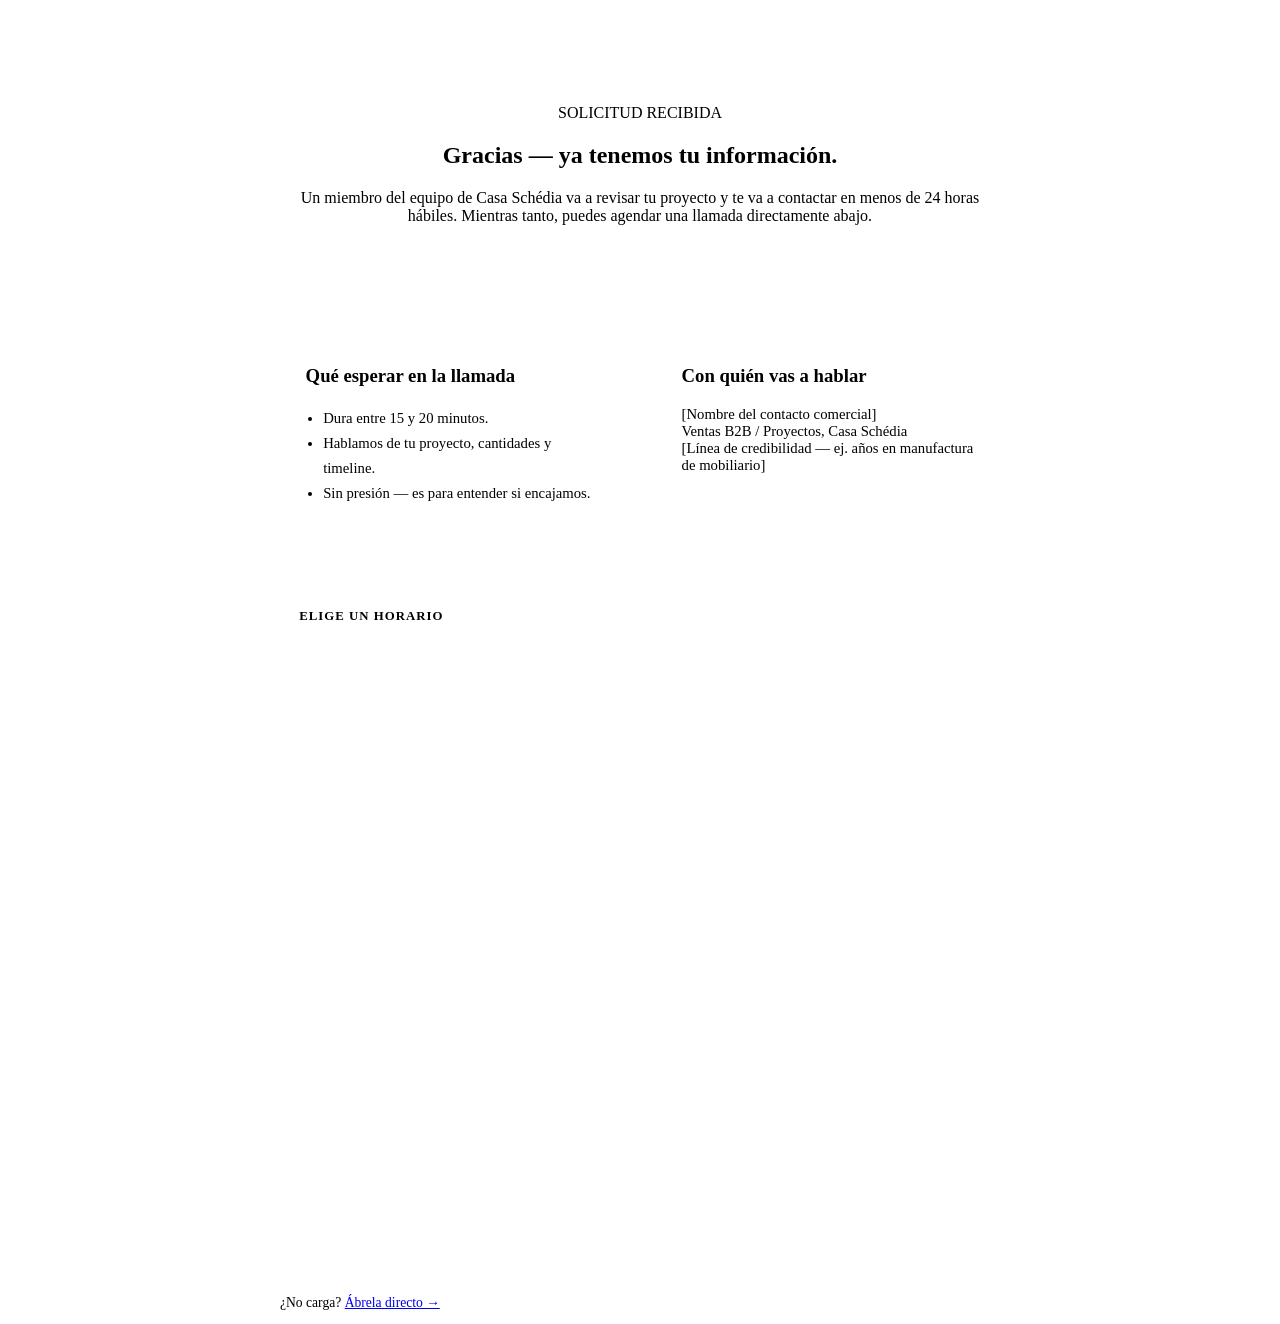
==== thank-you.html @ 02d1f925 "Add files via upload" ====
<!-- VERSION: v01 -->
<!DOCTYPE html>
<html lang="es-MX">
<head>
<meta charset="UTF-8">
<meta name="viewport" content="width=device-width, initial-scale=1.0">
<title>Gracias — Casa Schédia</title>
<link href="https://fonts.googleapis.com/css2?family=Inter:wght@400;500;600;700;800&family=JetBrains+Mono:wght@500;600&display=swap" rel="stylesheet">
<link rel="stylesheet" href="/css/styles.css?v=01">
<style>
  .ty-hero{background:var(--charcoal);color:var(--cream);padding:5rem 0 3rem;text-align:center}
  .ty-wrap{max-width:720px;margin:0 auto;padding:0 24px}
  .ty-grid{display:grid;grid-template-columns:1fr 1fr;gap:2rem;margin:3rem 0}
  .ty-card{background:var(--cream);border:1px solid var(--line);padding:1.6rem}
  .booking-shell{border:1px solid var(--line);margin-top:1rem}
  .booking-shell-header{background:var(--charcoal);color:var(--cream);padding:.9rem 1.2rem;border-bottom:3px solid var(--wood);font-weight:600;font-family:var(--font-mono);font-size:.8rem;letter-spacing:.08em;text-transform:uppercase}
  .booking-fallback-note{font-size:.85rem;color:var(--grey);margin-top:.8rem}
</style>
</head>
<body>
<section class="ty-hero">
  <div class="ty-wrap">
    <p class="eyebrow" style="text-align:center">SOLICITUD RECIBIDA</p>
    <h1>Gracias — ya tenemos tu información.</h1>
    <p class="hero-sub" style="margin:0 auto">Un miembro del equipo de Casa Schédia va a revisar tu proyecto y te va a contactar en menos de 24 horas hábiles. Mientras tanto, puedes agendar una llamada directamente abajo.</p>
  </div>
</section>

<section class="section">
  <div class="ty-wrap">
    <div class="ty-grid">
      <div class="ty-card">
        <h3>Qué esperar en la llamada</h3>
        <ul style="margin-top:.8rem;padding-left:1.1rem;color:var(--grey);font-size:.92rem;line-height:1.7">
          <li>Dura entre 15 y 20 minutos.</li>
          <li>Hablamos de tu proyecto, cantidades y timeline.</li>
          <li>Sin presión — es para entender si encajamos.</li>
        </ul>
      </div>
      <div class="ty-card">
        <h3>Con quién vas a hablar</h3>
        <p style="margin-top:.8rem;color:var(--grey);font-size:.92rem">[Nombre del contacto comercial]<br>Ventas B2B / Proyectos, Casa Schédia<br>[Línea de credibilidad — ej. años en manufactura de mobiliario]</p>
      </div>
    </div>

    <div class="booking-shell">
      <div class="booking-shell-header">Elige un horario</div>
      <!-- Reemplazar [ID] por el link real de Cal.com o Google Calendar Appointment Schedule -->
      <iframe src="https://cal.com/casa-schedia/cotizacion?embed=true" style="border:0" width="100%" height="640" loading="lazy" title="Agendar llamada"></iframe>
    </div>
    <p class="booking-fallback-note">¿No carga? <a href="https://cal.com/casa-schedia/cotizacion">Ábrela directo →</a></p>
  </div>
</section>
</body>
</html>
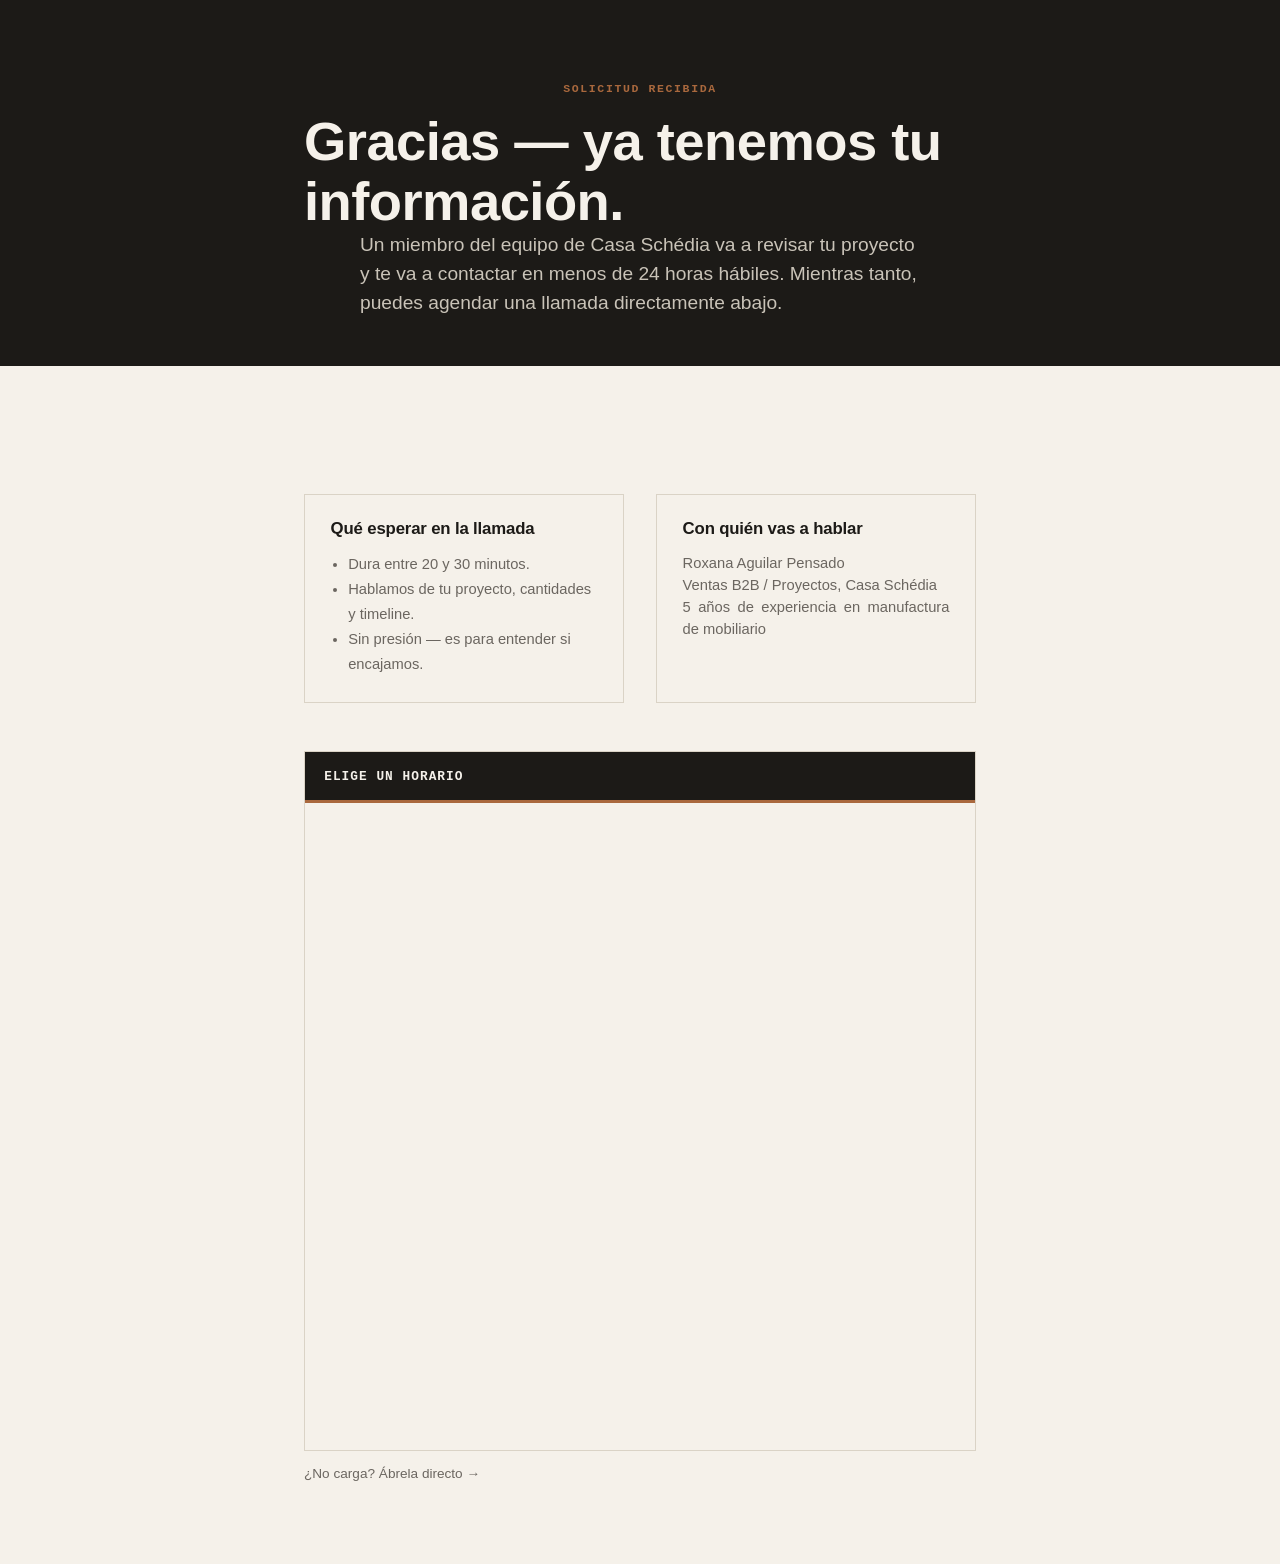
==== commit 63607e6b: "Update thank-you.html" ====
--- a/thank-you.html
+++ b/thank-you.html
@@ -6,7 +6,7 @@
 <meta name="viewport" content="width=device-width, initial-scale=1.0">
 <title>Gracias — Casa Schédia</title>
 <link href="https://fonts.googleapis.com/css2?family=Inter:wght@400;500;600;700;800&family=JetBrains+Mono:wght@500;600&display=swap" rel="stylesheet">
-<link rel="stylesheet" href="/css/styles.css?v=01">
+<link rel="stylesheet" href="css/styles.css?v=01">
 <style>
   .ty-hero{background:var(--charcoal);color:var(--cream);padding:5rem 0 3rem;text-align:center}
   .ty-wrap{max-width:720px;margin:0 auto;padding:0 24px}
@@ -32,23 +32,22 @@
       <div class="ty-card">
         <h3>Qué esperar en la llamada</h3>
         <ul style="margin-top:.8rem;padding-left:1.1rem;color:var(--grey);font-size:.92rem;line-height:1.7">
-          <li>Dura entre 15 y 20 minutos.</li>
+          <li>Dura entre 20 y 30 minutos.</li>
           <li>Hablamos de tu proyecto, cantidades y timeline.</li>
           <li>Sin presión — es para entender si encajamos.</li>
         </ul>
       </div>
       <div class="ty-card">
         <h3>Con quién vas a hablar</h3>
-        <p style="margin-top:.8rem;color:var(--grey);font-size:.92rem">[Nombre del contacto comercial]<br>Ventas B2B / Proyectos, Casa Schédia<br>[Línea de credibilidad — ej. años en manufactura de mobiliario]</p>
+        <p style="margin-top:.8rem;color:var(--grey);font-size:.92rem">Roxana Aguilar Pensado<br>Ventas B2B / Proyectos, Casa Schédia<br>5 años de experiencia en manufactura de mobiliario</p>
       </div>
     </div>
 
     <div class="booking-shell">
       <div class="booking-shell-header">Elige un horario</div>
-      <!-- Reemplazar [ID] por el link real de Cal.com o Google Calendar Appointment Schedule -->
-      <iframe src="https://cal.com/casa-schedia/cotizacion?embed=true" style="border:0" width="100%" height="640" loading="lazy" title="Agendar llamada"></iframe>
+      <iframe src="https://calendar.google.com/calendar/appointments/schedules/AcZssZ01WQsS1XPB4qFSoL8xT74jRLnxL2U8HGKHM4xNQHcJ1gWpUHXUGCY5LeVJxT_KyHxz9EcmJFtZ?gv=true" style="border:0" width="100%" height="640" loading="lazy" title="Agendar llamada"></iframe>
     </div>
-    <p class="booking-fallback-note">¿No carga? <a href="https://cal.com/casa-schedia/cotizacion">Ábrela directo →</a></p>
+    <p class="booking-fallback-note">¿No carga? <a href="https://calendar.app.google/jkWMvSTmjRUwq3fn8">Ábrela directo →</a></p>
   </div>
 </section>
 </body>
--- a/css/styles.css
+++ b/css/styles.css
@@ -0,0 +1,127 @@
+/* VERSION: v01 */
+:root{
+  --charcoal:#1C1A17;
+  --wood:#A9683D;
+  --cream:#F5F1EA;
+  --grey:#6B6660;
+  --line:#DAD3C6;
+  --danger:#B3392C;
+  --danger-bg:#FBF0EE;
+  --font-body:'Inter',sans-serif;
+  --font-mono:'JetBrains Mono',monospace;
+}
+*{box-sizing:border-box;margin:0;padding:0}
+html{scroll-behavior:smooth}
+body{font-family:var(--font-body);color:var(--charcoal);background:var(--cream);line-height:1.5;font-size:16px;-webkit-font-smoothing:antialiased}
+img{max-width:100%;display:block}
+a{color:inherit;text-decoration:none}
+.wrap{max-width:1180px;margin:0 auto;padding:0 24px}
+h1,h2,h3{font-weight:800;letter-spacing:-0.01em;line-height:1.1}
+h1{font-size:clamp(2rem,5vw,3.4rem)}
+h2{font-size:clamp(1.6rem,3.4vw,2.4rem);margin-bottom:2rem}
+h3{font-size:1.05rem;font-weight:700}
+.eyebrow{font-family:var(--font-mono);font-size:.72rem;font-weight:600;letter-spacing:.14em;text-transform:uppercase;color:var(--wood);margin-bottom:.9rem}
+.lede{font-size:1.15rem;color:var(--grey);max-width:640px;text-align:justify;text-justify:inter-word}
+.fine-note{font-size:.85rem;color:var(--grey);margin-top:1.2rem;font-style:italic;text-align:justify}
+p{text-align:justify;text-justify:inter-word}
+.hero-sub,.eyebrow,h1,h2,h3,.trust-indicators,.btn,.evidence-table td,.form-grid label,.ti-label,.logo-text,.site-nav,.project-meta,.footer-inner p{text-align:left}
+.hero-sub{max-width:560px}
+
+/* Buttons */
+.btn{display:inline-block;padding:.85rem 1.6rem;border-radius:2px;font-weight:600;font-size:.95rem;letter-spacing:.01em;transition:all .15s ease;border:1px solid transparent}
+.btn-amber{background:var(--wood);color:var(--cream)}
+.btn-amber:hover{background:#8f5631}
+.btn-ghost{border-color:var(--charcoal);color:var(--charcoal)}
+.btn-ghost:hover{background:var(--charcoal);color:var(--cream)}
+.btn-block{width:100%;text-align:center;border:none;cursor:pointer;font-family:var(--font-body)}
+.btn-small{padding:.6rem 1.1rem;font-size:.85rem}
+
+/* Header */
+.site-header{position:sticky;top:0;z-index:50;background:rgba(245,241,234,.92);backdrop-filter:blur(6px);border-bottom:1px solid var(--line)}
+.header-inner{display:flex;align-items:center;justify-content:space-between;padding-top:16px;padding-bottom:16px}
+.logo-lockup{display:flex;align-items:center;gap:10px;color:var(--charcoal)}
+.logo-icon{width:26px;height:26px;color:var(--charcoal)}
+.logo-text{font-weight:800;font-size:1.15rem;letter-spacing:-.02em}
+.logo-sub{font-family:var(--font-mono);font-weight:600;font-size:.55rem;letter-spacing:.16em;color:var(--wood);margin-left:4px;vertical-align:middle}
+.site-nav{display:flex;gap:2rem;font-size:.92rem;font-weight:500}
+.site-nav a:hover{color:var(--wood)}
+.nav-toggle{display:none}
+
+/* Hero */
+.hero{background:var(--charcoal);color:var(--cream);padding:7rem 0 5rem}
+.hero-inner{max-width:820px}
+.hero .eyebrow{color:var(--wood)}
+.hero h1{color:var(--cream);margin-bottom:1.2rem}
+.hero-sub{font-size:1.2rem;color:#C9C3B8;max-width:560px;margin-bottom:2.2rem}
+.hero-ctas{display:flex;gap:1rem;flex-wrap:wrap;margin-bottom:3rem}
+.hero .btn-ghost{border-color:#5A554D;color:var(--cream)}
+.hero .btn-ghost:hover{background:var(--cream);color:var(--charcoal);border-color:var(--cream)}
+.trust-indicators{display:flex;gap:2.5rem;flex-wrap:wrap;list-style:none;border-top:1px solid #3A362F;padding-top:1.6rem;font-size:.9rem;color:#C9C3B8}
+.ti-label{display:block;font-family:var(--font-mono);font-size:.65rem;letter-spacing:.1em;text-transform:uppercase;color:var(--wood);margin-bottom:.3rem}
+
+/* Sections */
+.section{padding:5rem 0}
+.section-alt{background:#EFE9DE}
+
+/* Grids */
+.grid-4{display:grid;grid-template-columns:repeat(4,1fr);gap:1.5rem}
+.grid-3{display:grid;grid-template-columns:repeat(3,1fr);gap:1.5rem}
+.card{background:var(--cream);border:1px solid var(--line);transition:box-shadow .2s ease,transform .2s ease}
+.card:hover{box-shadow:0 10px 26px rgba(28,26,23,.1);transform:translateY(-2px)}
+.card-media{aspect-ratio:4/3;background-size:cover;background-position:center;background-color:#DFD8C9;position:relative}
+.card h3{padding:1rem 1.1rem 1.3rem}
+
+.audience-card{background:var(--charcoal);border:1px solid var(--charcoal);overflow:hidden;transition:box-shadow .2s ease,transform .2s ease}
+.audience-card:hover{box-shadow:0 10px 26px rgba(28,26,23,.18);transform:translateY(-2px)}
+.audience-card .card-media{aspect-ratio:5/4;background-color:#3A362F}
+.audience-body{padding:1.2rem 1.2rem 1.4rem;border-top:3px solid var(--wood)}
+.audience-num{display:block;font-family:var(--font-mono);font-size:.72rem;letter-spacing:.12em;color:var(--wood);font-weight:600;margin-bottom:.5rem}
+.audience-body h3{color:var(--cream);font-size:1rem}
+.project-card{background:var(--cream);border:1px solid var(--line)}
+.project-meta{padding:.9rem 1rem;font-size:.85rem;color:var(--grey)}
+
+/* Specs list */
+.spec-list{list-style:none;display:grid;grid-template-columns:1fr 1fr;gap:1rem 2.5rem;max-width:820px}
+.spec-list li{display:flex;align-items:baseline;gap:.9rem;font-size:1.02rem;border-bottom:1px solid var(--line);padding-bottom:.9rem}
+.spec-num{font-family:var(--font-mono);font-weight:600;color:var(--wood);font-size:.85rem}
+
+/* Table */
+.evidence-table{width:100%;border-collapse:collapse;font-size:.95rem}
+.evidence-table th{text-align:left;font-family:var(--font-mono);font-size:.7rem;letter-spacing:.1em;text-transform:uppercase;color:var(--grey);padding:.8rem 1rem;border-bottom:2px solid var(--charcoal)}
+.evidence-table td{padding:1rem;border-bottom:1px solid var(--line);vertical-align:top}
+.evidence-table td:first-child{font-weight:700;width:32%}
+
+/* Process */
+.process-steps{list-style:none;display:grid;grid-template-columns:repeat(3,1fr);gap:1.2rem;counter-reset:step}
+.process-steps li{display:flex;align-items:center;gap:.8rem;background:var(--cream);border:1px solid var(--line);padding:1rem 1.2rem;font-weight:600}
+.process-steps span{font-family:var(--font-mono);color:var(--wood);font-weight:600}
+
+/* Form */
+.section-form{background:var(--charcoal);color:var(--cream)}
+.section-form h2{color:var(--cream)}
+.lead-form{max-width:760px}
+.form-grid{display:grid;grid-template-columns:1fr 1fr;gap:1.2rem;margin-bottom:1.8rem}
+.form-grid label{display:flex;flex-direction:column;gap:.5rem;font-size:.85rem;color:#C9C3B8;font-weight:500}
+.form-grid input,.form-grid select{background:#26231F;border:1px solid #3A362F;color:var(--cream);padding:.75rem .9rem;border-radius:2px;font-family:var(--font-body);font-size:.95rem}
+.form-grid input:focus,.form-grid select:focus{outline:2px solid var(--wood);border-color:var(--wood)}
+
+/* Footer */
+.site-footer{background:#15130F;color:#9A948A;padding:3.5rem 0}
+.footer-inner{display:flex;flex-direction:column;gap:.6rem}
+.footer-logo{color:var(--cream);margin-bottom:.6rem}
+
+/* Scroll popup */
+.scroll-popup{position:fixed;bottom:24px;right:24px;background:var(--charcoal);color:var(--cream);padding:1.2rem 1.4rem;max-width:280px;border-top:3px solid var(--wood);box-shadow:0 12px 32px rgba(0,0,0,.25);opacity:0;transform:translateY(16px);pointer-events:none;transition:all .3s ease;z-index:60}
+.scroll-popup.visible{opacity:1;transform:translateY(0);pointer-events:auto}
+.scroll-popup p{margin-bottom:.8rem;font-weight:600;font-size:.95rem}
+.popup-close{position:absolute;top:6px;right:10px;background:none;border:none;color:#9A948A;font-size:1.2rem;cursor:pointer}
+
+@media (max-width:860px){
+  .site-nav{display:none}
+  .grid-4{grid-template-columns:repeat(2,1fr)}
+  .grid-3{grid-template-columns:1fr}
+  .spec-list{grid-template-columns:1fr}
+  .process-steps{grid-template-columns:1fr 1fr}
+  .form-grid{grid-template-columns:1fr}
+  .header-cta{display:none}
+}
